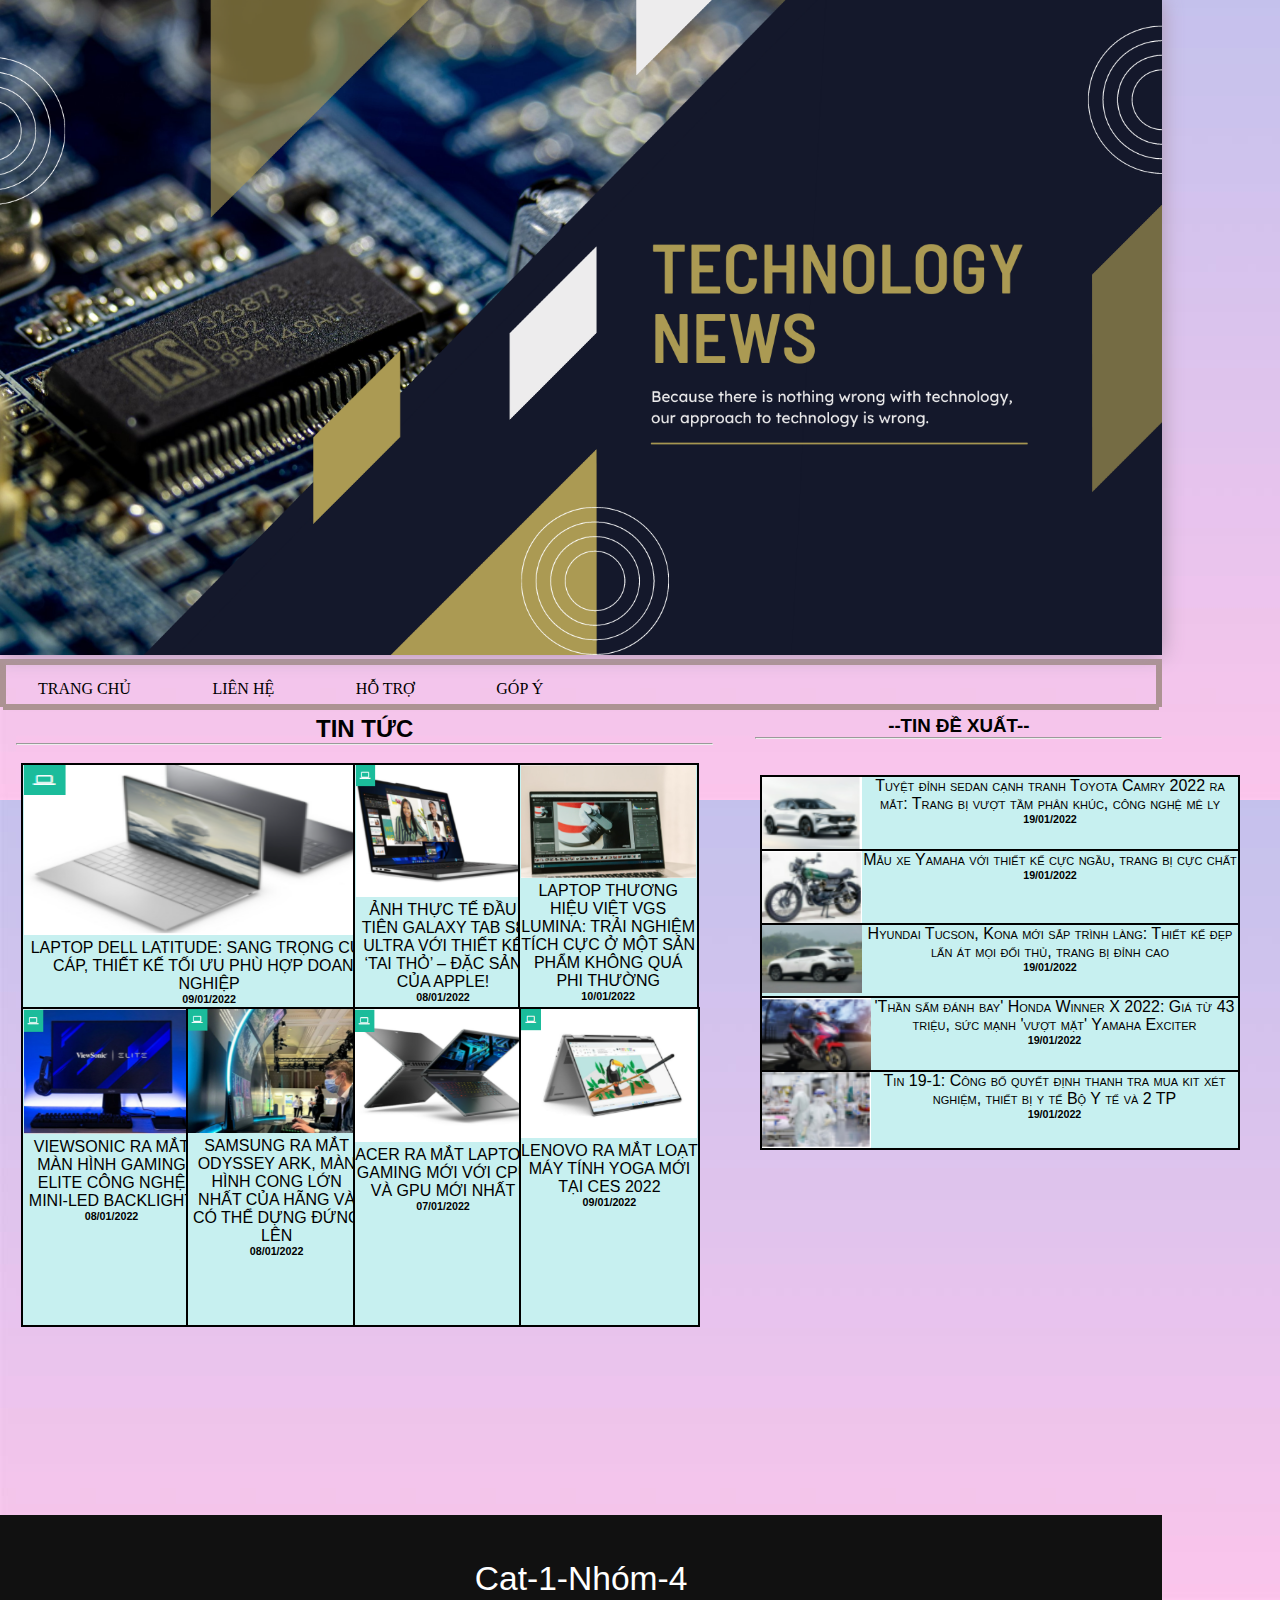
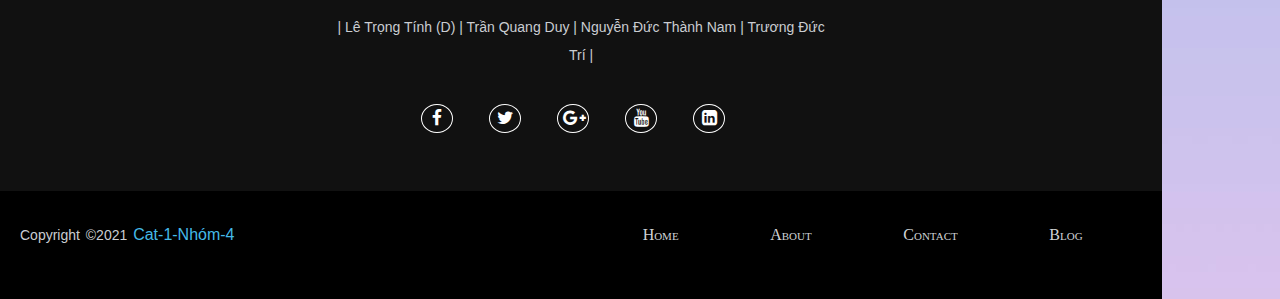
==== index.html @ 17e9d736 "upload" ====
<!DOCTYPE html>
<html lang="en">
<head>
    <meta charset="UTF-8">
    <meta http-equiv="X-UA-Compatible" content="IE=edge">
    <meta name="viewport" content="width=device-width, initial-scale=1.0">
    <title>TẠP CHÍ CÔNG NGHỆ MÁY TÍNH - CATS-1</title>
    <link rel="stylesheet" href="/CSS/trangchu.css">
    <link rel = "preconnect" href = "https://fonts.googleapis.com">
    <link rel = "preconnect" href = "https://fonts.gstatic.com" crossorigin>
    <link rel="preconnect" href="https://fonts.gstatic.com">
    <link href="https://fonts.googleapis.com/css2?family=Roboto:wght@400;500&display=swap" rel="stylesheet">
    <link rel="stylesheet" href="https://stackpath.bootstrapcdn.com/font-awesome/4.7.0/css/font-awesome.min.css">
    <link href = "https: //fonts.googleapis.com/css2? family = Roboto + Condensed &family = Rubik + Beastly & display = swap "rel =" stylesheet ">
</head>
<body>
    <div class="boxcenter">
        <header align="center">
            <img src="/img/Technology news.png" alt="">
    </header>
        <div class="box1">
        <nav>
            <nav>
                <ul>
                    <li><a href="/assignment.html"> TRANG CHỦ </a></li>
                    <li><a href="#"> LIÊN HỆ </a> </li>
                    <li><a href="#"> HỖ TRỢ </a> </li>
                    <li><a href="#"> GÓP Ý </a> </li>
              </ul>
            </nav>
        </nav>
            <div class="noidung">
                <div class="boxtrai">
                    <h2>TIN TỨC </h2>
                    <hr/>
                    <div class = "box4">
                        <img src="/img/may tinh dell.png" alt="" width="370" height="170">
                        <a href="/trangCon/index.html">LAPTOP DELL LATITUDE: SANG TRỌNG CỨNG CÁP, THIẾT KẾ TỐI ƯU PHÙ HỢP DOANH NGHIỆP</a>
                        <h6>09/01/2022</h6>
                    </div>
                    <div class = "box6">
                        <img src="/img/maytinh1.png" alt="" width="175">
                        <a href="/trangCon/index2.html">ẢNH THỰC TẾ ĐẦU TIÊN GALAXY TAB S8 ULTRA VỚI THIẾT KẾ ‘TAI THỎ’ – ĐẶC SẢN CỦA APPLE!</a>
                        <h6>08/01/2022</h6>
                        
                    </div>
                    <div class = "box10">
                        <img src="/img/maytinh4.png" alt="" width="175">
                        <a href="/trangCon/index3.html">LAPTOP THƯƠNG HIỆU VIỆT VGS LUMINA: TRẢI NGHIỆM TÍCH CỰC Ở MỘT SẢN PHẨM KHÔNG QUÁ PHI THƯỜNG </a>
                        <h6>10/01/2022</h6>
                    </div>
                    <div class= "box7">
                        <img src="/img/maytinh2.png" alt="" width="176" h>
                        <a href="/trangCon/index4.html">VIEWSONIC RA MẮT MÀN HÌNH GAMING ELITE CÔNG NGHỆ MINI-LED BACKLIGHT</a>
                        <h6>08/01/2022</h6>
                        
                    </div>
                    <div class= "box8">
                        <img src="/img/maytinh3.png" alt="" width="177">
                        <a href="#">SAMSUNG RA MẮT ODYSSEY ARK, MÀN HÌNH CONG LỚN NHẤT CỦA HÃNG VÀ CÓ THỂ DỰNG ĐỨNG LÊN</a>
                        <h6>08/01/2022</h6>
                    </div>
                    <div class = "box9">
                         <img src="/img/maytinh5.png" alt="" width="176">
                         <a href="#" >ACER RA MẮT LAPTOP GAMING MỚI VỚI CPU VÀ GPU MỚI NHẤT</a>
                         <h6>07/01/2022</h6>
                    </div>
                    <div class= "box11">
                        <img src="/img/maytinh6.png" alt="" width="176">
                        <a href="#">LENOVO RA MẮT LOẠT MÁY TÍNH YOGA MỚI TẠI CES 2022</a>
                        <h6>09/01/2022</h6>
                    </div>
                </div>
                
                <div class = "boxphai" >
                <h3> --TIN ĐỀ XUẤT--</h3>
                <hr/>
                <br>
                    <div>
                        <div class="box13">
                            <img src="/img/boxphai1.png" alt="" width="100" align="left">
                            <a href="#">Tuyệt đỉnh sedan cạnh tranh Toyota Camry 2022 ra mắt: Trang bị vượt tầm phân khúc, công nghệ mê ly</a>
                            <h6>19/01/2022</h6>
                        </div>
                        <div class="box14">
                            <img src="/img/boxphai2.png" alt="" width="100" align="left">
                            <a href="#">Mẫu xe Yamaha với thiết kế cực ngầu, trang bị cực chất</a>
                            <h6>19/01/2022</h6>
                        </div>
                        <div class="box15">
                            <img src="/img/boxphai3.png" alt="" width="100" align="left">
                            <a href="#">Hyundai Tucson, Kona mới sắp trình làng: Thiết kế đẹp lấn át mọi đối thủ, trang bị đỉnh cao</a>
                            <h6>19/01/2022</h6>
                        </div>
                        <div class="box16">
                            <img src="/img/boxphai4.png" alt="" width="109" align="left">
                            <a href="#">'Thần sấm đánh bay' Honda Winner X 2022: Giá từ 43 triệu, sức mạnh 'vượt mặt' Yamaha Exciter</a>
                            <h6>19/01/2022</h6>
                        </div>
                        <div class="box17">
                            <img src="/img/boxphai5.png" alt="" width="109" align="left">
                            <a href="#">Tin 19-1: Công bố quyết định thanh tra mua kit xét nghiệm, thiết bị y tế Bộ Y tế và 2 TP</a>
                            <h6>19/01/2022</h6>
                        </div>
                    </div>
                </div>
            </div>
        </div>
        <footer class="footer">
            <div class="footer-content">
                <h3> Cat-1-Nhóm-4</h3>
                <p>| Lê Trọng Tính (D) | Trần Quang Duy | Nguyễn Đức Thành Nam | Trương Đức Trí |</p>
                <ul class="socials">
                    <li><a href="#"><i class="fa fa-facebook"></i></a></li>
                    <li><a href="#"><i class="fa fa-twitter"></i></a></li>
                    <li><a href="#"><i class="fa fa-google-plus"></i></a></li>
                    <li><a href="#"><i class="fa fa-youtube"></i></a></li>
                    <li><a href="#"><i class="fa fa-linkedin-square"></i></a></li>
                 </ul>
                 <div class="footer-bottom">
                    <p>copyright &copy;2021 <a href="#">Cat-1-Nhóm-4</a>  </p>
                    <div class="footer-menu">
                        <ul class="f-menu">
                           <li><a href="">Home</a></li>
                           <li><a href="">About</a></li>
                           <li><a href="">Contact</a></li>
                           <li><a href="">Blog</a></li>
                        </ul>
                    </div>
                 </div> 
            </div>
        </footer>
    </div>
    
</body>
</html>
---- CSS/trangchu.css ----
*{
    margin: 0;
    padding: 0;
    box-sizing: border-box;/* box-sizing hổ trợ cho border-box(width và heigh sẽ bao gồm cho cả phần nội dung, padding và border nhưng không bao gồm margin) */
}

.box1{
    width: 149%;
    margin: auto;
}
.boxcenter{
    text-align: center;
}
header img {
    width: 149%;
}
.noidung{
    width: 100%;
}
.boxtrai{
    width: calc(65% - 5%);
    float: left;
    height: 50em;
    margin-left: 1em;
}

.boxphai{
    float: right;
    width: 35%;
    min-height: 550px;
    height: 50em;
    
}
.boxphai img{
    width: 100;
}

.box4{
    width: 23.5em;
    height: 17em;
    position: absolute;
    margin-left: 0.4%;
    margin-top: 1.4%;
    border: 0.15em solid rgb(0, 0, 0);
    font-variant:small-caps;
    background-color: rgb(199, 240, 240);
    font-family: 'Roboto Condensed', sans-serif;

}

.box6{
    float: left;
    width: 11.3em;
    height: 17em;
    position: absolute;
    margin-left: 26.3%;
    margin-top: 1.4%;
    border: 0.15em solid rgb(0, 0, 0);
    font-variant: small-caps;
    background-color: rgb(199, 240, 240);
    font-family: 'Roboto Condensed', sans-serif;
    letter-spacing: 5%;
}

.box10{
    float: left;
    width: 11.3em;
    height: 17em;
    position: absolute;
    margin-left: 39.2%;
    margin-top: 1.4%;
    border: 0.15em solid rgb(0, 0, 0);
    font-variant: small-caps;
    background-color: rgb(199, 240, 240);
    font-family: 'Roboto Condensed', sans-serif;

}

.box7{
    float: left;
    width: 11.3em;
    height: 20em;
    position: absolute; /* Định vị khung */
    margin-left: 0.4%;
    margin-top: 20.5%;
    border: 0.15em solid rgb(0, 0, 0);
    font-variant: small-caps; /* cỡ chữ */
    background-color: rgb(199, 240, 240);
    font-family: 'Roboto Condensed', sans-serif; /* font chữ */

}

.box8{
    float: left;
    width: 11.3em;
    height: 20em;
    position: absolute;
    margin-left:13.3%;
    margin-top: 20.5%;
    border: 0.15em solid rgb(0, 0, 0);
    font-variant: small-caps;
    background-color: rgb(199, 240, 240);
    font-family: 'Roboto Condensed', sans-serif;

}

.box9{
    float: left;
    width: 11.3em;
    height: 20em;
    position: absolute;
    margin-left: 26.3%;
    margin-top: 20.5%;
    border: 0.15em solid rgb(0, 0, 0);
    font-variant: small-caps;
    background-color: rgb(199, 240, 240);
    font-family: 'Roboto Condensed', sans-serif;

}

.box11{
    float: left;
    width: 11.3em;
    height: 20em;
    position: absolute;
    margin-left: 39.3%;
    margin-top: 20.5%;
    border: 0.15em solid rgb(0, 0, 0);
    font-variant: small-caps;
    background-color: rgb(199, 240, 240);
    font-family: 'Roboto Condensed', sans-serif;

}
.box12{
    float: right;
    width: 10em;
    height: 12em;
    position: absolute;
    margin-left: 1%;
    margin-top: 20.5%;
    border: 0.15em solid rgb(0, 0, 0);
    font-family: 'Roboto Condensed', sans-serif;

}

nav{
    width: 100%;
    height: 3em;
    margin: 0;
    border: 0.2em solid rgb(172, 147, 147);
    margin-bottom: 0.5em;
}

li{
    list-style: none;
    font-variant: small-caps;
    font-family: 'Roboto Condensed', sans-serif;
    font-family: 'Rubik Beastly';
    margin-right: 0.1em;
}

li>a{
    Color: black;
    Text-decoration:none;
    margin-right: 1em;
    line-height: 3em;
}

li>a:hover{
    color: red;
    Text-decoration:none;
}

ul li{
    float: left;
}

ul li a{
    padding: 2em;
}

ul li ul{
    padding: 0%;
    display: none;
    position: absolute;
    background-color: rgb(207, 177, 140);
    border: 0.2em solid black;
}

div>a:hover{
    color: red;
    Text-decoration:underline;
}
div>a{
    Color: black;
    Text-decoration:none;
}

div img:hover{
    box-shadow: 0 0 20px rgb(173, 150, 173);
    background-color: aqua;
}
.box13{
    float: left;
    width: 30em;
    height: 5em;
    position: absolute;
    margin-left: 3%;
    margin-top: 1.4%;
    margin-right: 10px;
    border: 0.15em solid rgb(0, 0, 0);
    font-variant: small-caps;
    background-color: rgb(199, 240, 240);
    font-family: 'Roboto Condensed', sans-serif;
    letter-spacing: 5%;
    right: 30px;
}
.box14{
    float: left;
    width: 30em;
    height: 5em;
    position: absolute;
    margin-left: 3%;
    margin-top: 7.2%;
    margin-right: 10px;
    border: 0.15em solid rgb(0, 0, 0);
    font-variant: small-caps;
    background-color: rgb(199, 240, 240);
    font-family: 'Roboto Condensed', sans-serif;
    letter-spacing: 5%;
    right: 30px;
    
}
.box15{
    float: left;
    width: 30em;
    height: 5em;
    position: absolute;
    margin-left: 3%;
    margin-top: 13%;
    margin-right: 10px;
    border: 0.15em solid rgb(0, 0, 0);
    font-variant: small-caps;
    background-color: rgb(199, 240, 240);
    font-family: 'Roboto Condensed', sans-serif;
    letter-spacing: 5%;
    right: 30px;
}
.box16{
    float: left;
    width: 30em;
    height: 5em;
    position: absolute;
    margin-left: 3%;
    margin-top: 18.7%;
    margin-right: 10px;
    border: 0.15em solid rgb(0, 0, 0);
    font-variant: small-caps;
    background-color: rgb(199, 240, 240);
    font-family: 'Roboto Condensed', sans-serif;
    letter-spacing: 5%;
    right: 30px;
}
.box17{
    float: left;
    width: 30em;
    height: 5em;
    position: absolute;
    margin-left: 3%;
    margin-top: 24.5%;
    margin-right: 10px;
    border: 0.15em solid rgb(0, 0, 0);
    font-variant: small-caps;
    background-color: rgb(199, 240, 240);
    font-family: 'Roboto Condensed', sans-serif;
    letter-spacing: 5%;
    right: 30px;
}
body{
    background: url(../img/bg.jdg.jpg);
    font-family: sans-serif;
    text-align: center;
    margin-right: 500px;
}
.footer{
    bottom: 0;
    left: 50px;
    right: 0;
    line-height: 0;
    background: #111;
    width: 149%;
    padding-top: 40px;
    color: #fff;
    clear: both;
}
.footer-content{
    display: flex;
    align-items: center;
    justify-content: center;
    flex-direction: column;
    text-align: center;
}
.footer-content h3{
    font-size: 2.1rem;
    font-weight: 500;
    text-transform: capitalize;
    line-height: 3rem;
}
.footer-content p{
    max-width: 500px;
    margin: 10px auto;
    line-height: 28px;
    font-size: 14px;
    color: #cacdd2;
}
/* gắn icon */
.socials{
    list-style: none;
    display: flex;
    align-items: center;
    justify-content: center;
    margin: 1rem 0 3rem 0;
}

.socials li{
    margin: 0 10px;
}

.socials a{
    text-decoration: none;
    color: #fff;
    border: 1.1px solid white;
    padding: 5px;
    border-radius: 50%;
}

.socials a i{
    font-size: 1.1rem;
    width: 20px;
    transition: color .4s ease;
}

.socials a:hover i{
    color: aqua;
}
/* tạo khung chứa menu footer */
.footer-bottom{
    background: #000;
    width: 100%;
    padding: 20px;
    padding-bottom: 40px;
    text-align: center;
}
.footer-bottom p{
    float: left;
    font-size: 14px;
    word-spacing: 2px;
    text-transform: capitalize;
 }
.footer-bottom p a{
   color:#44bae8;
   font-size: 16px;
   text-decoration: none;
 }
.footer-bottom span{
     text-transform: uppercase;
     opacity: .4;
     font-weight: 200;
 }
/* tạo menu trong footer */
.footer-menu{
    float: right;
  }
  
.footer-menu ul{
    display: flex;
  }
  
.footer-menu ul li{
  padding-right: 10px;
  display: block;
  }
  
.footer-menu ul li a{
    color: #cfd2d6;
    text-decoration: none;
  }
  
.footer-menu ul li a:hover{
    color: #27bcda;
  }
@media (max-width:500px) {
    .footer-menu ul{
      display: flex;
      margin-top: 10px;
      margin-bottom: 20px;
    }
}
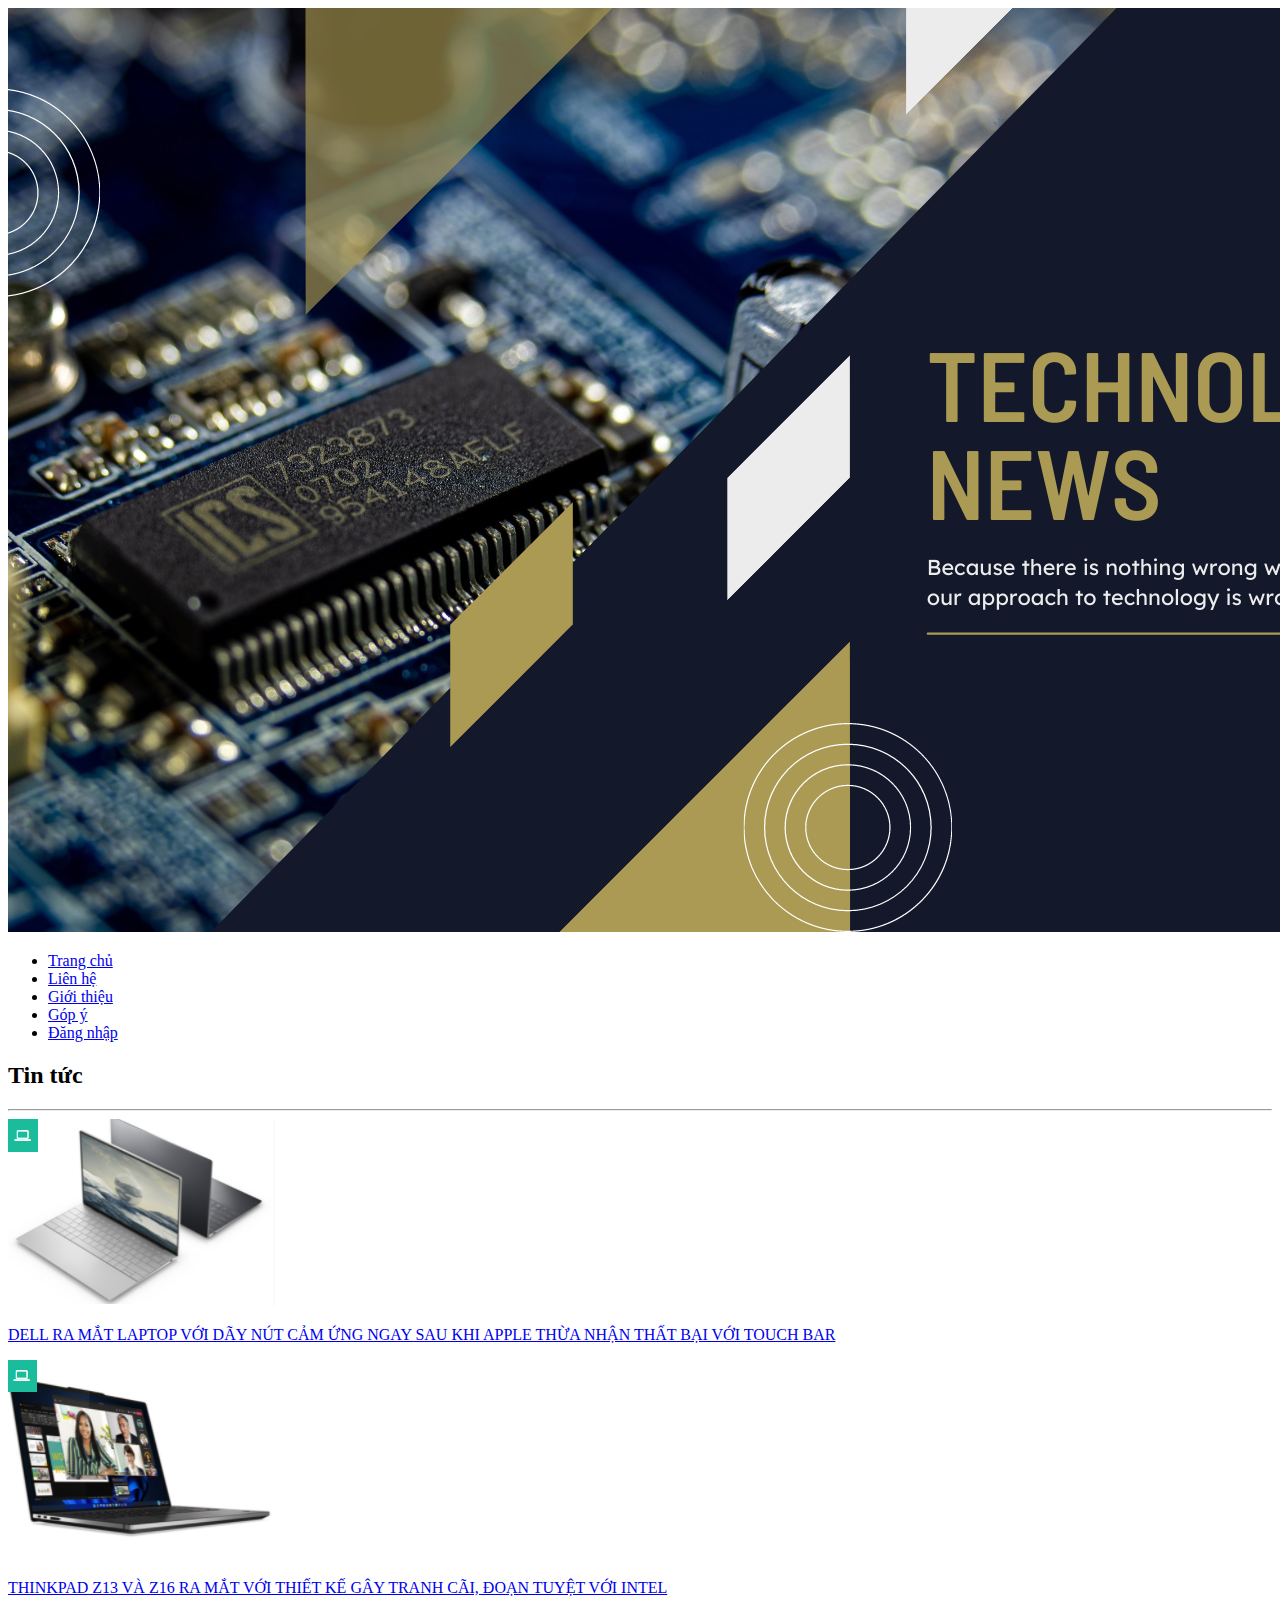
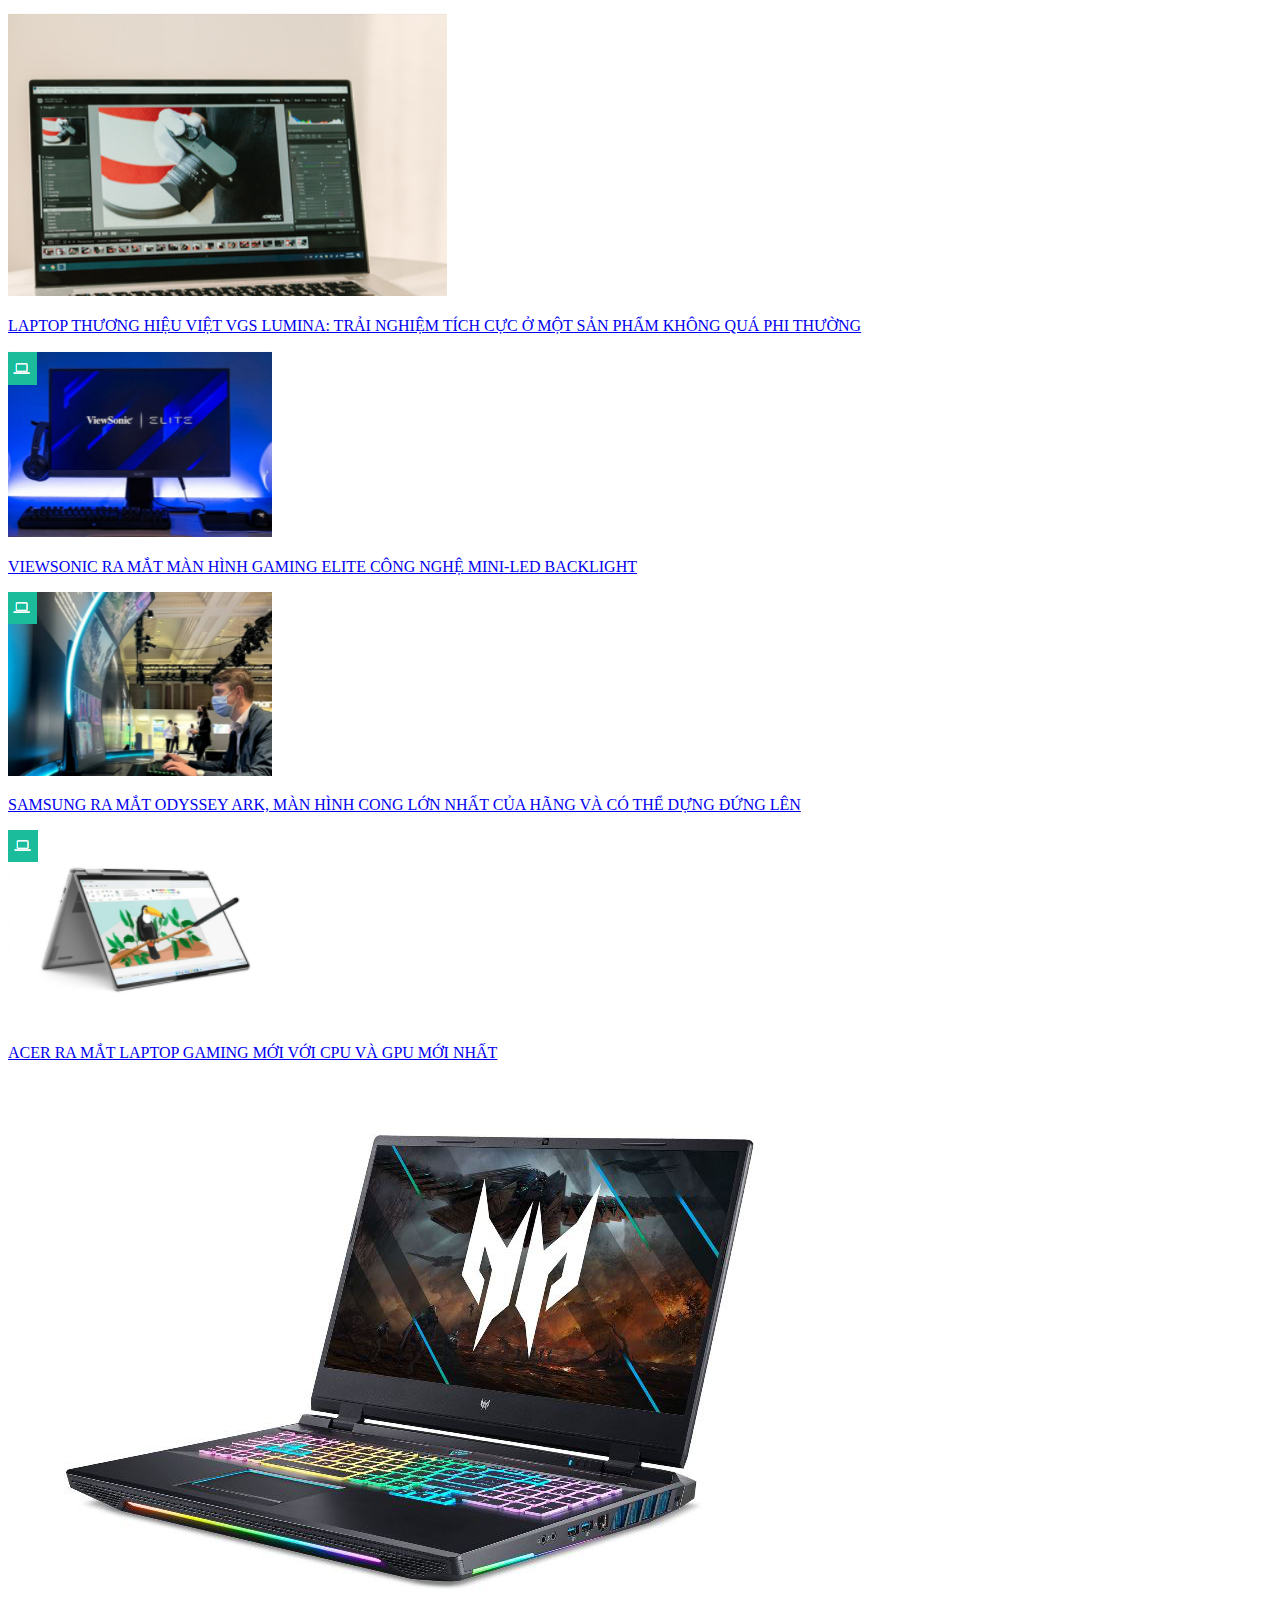
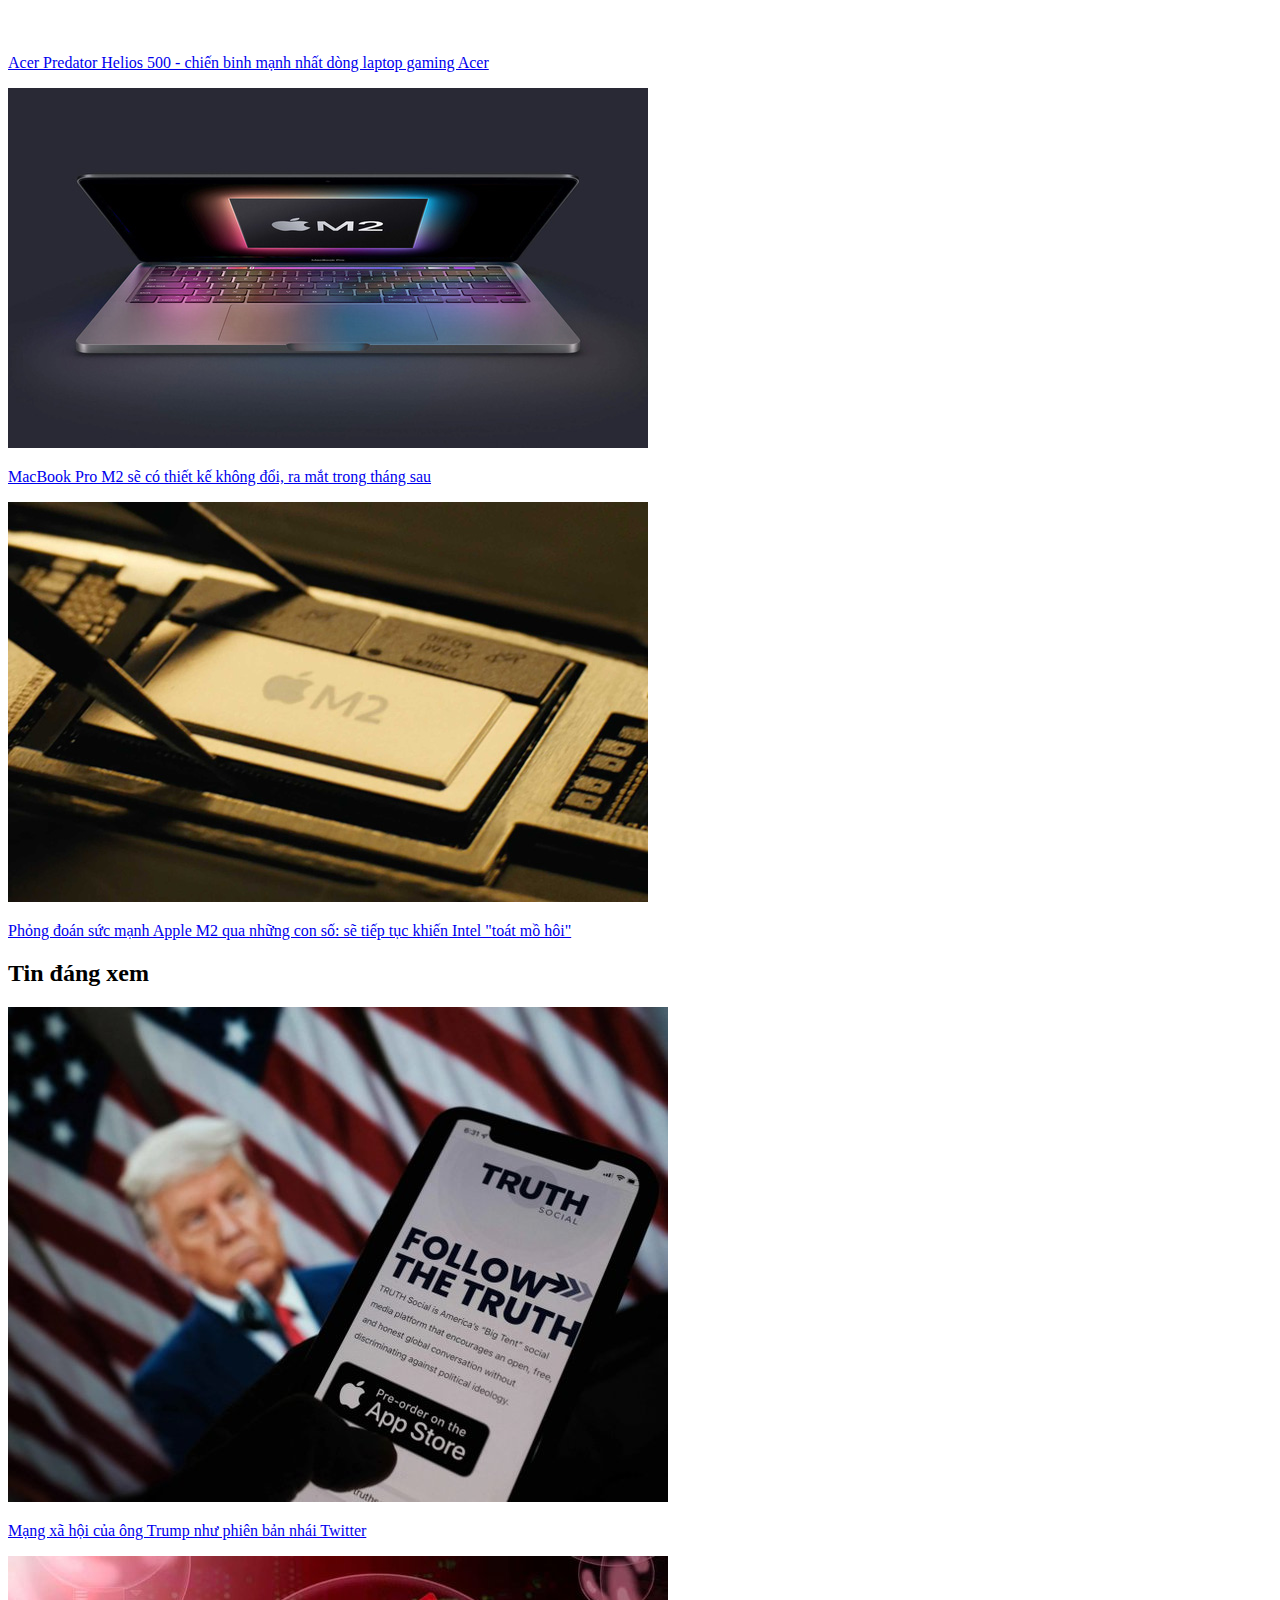
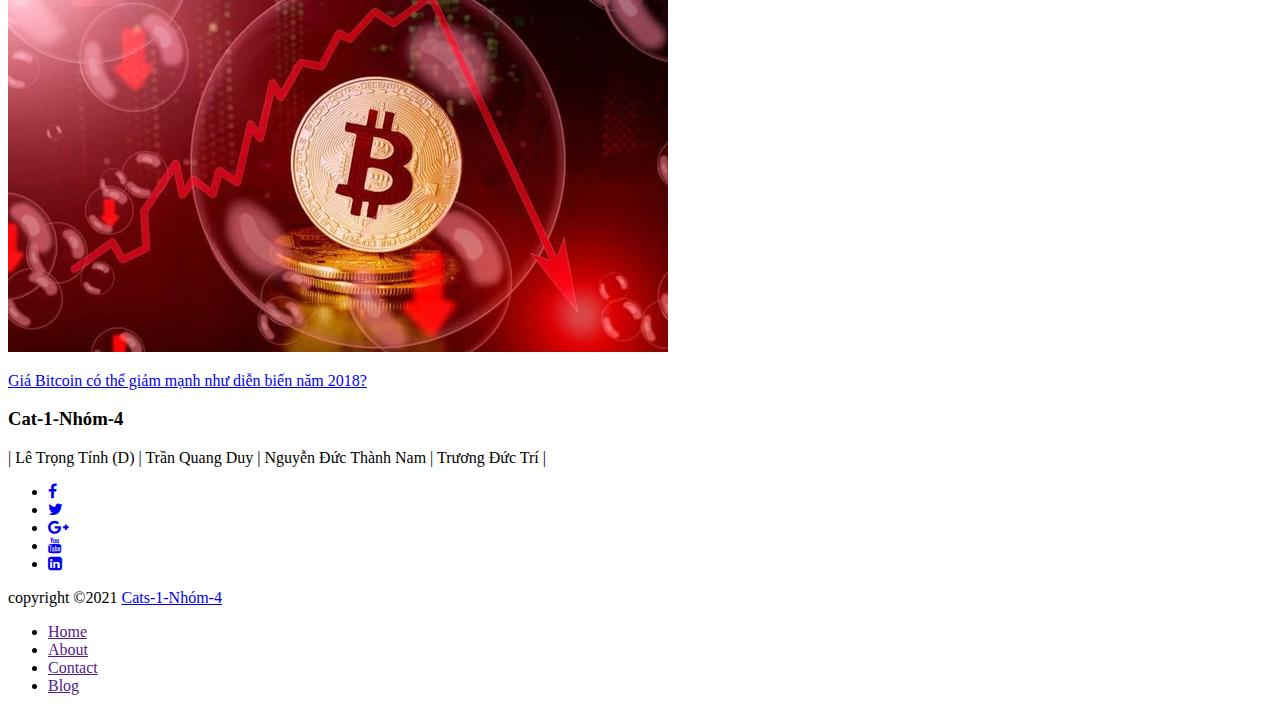
==== commit 714e4049: "upload" ====
--- a/index.html
+++ b/index.html
@@ -1,136 +1,140 @@
 <!DOCTYPE html>
 <html lang="en">
+
 <head>
-    <meta charset="UTF-8">
-    <meta http-equiv="X-UA-Compatible" content="IE=edge">
-    <meta name="viewport" content="width=device-width, initial-scale=1.0">
-    <title>TẠP CHÍ CÔNG NGHỆ MÁY TÍNH - CATS-1</title>
-    <link rel="stylesheet" href="/CSS/trangchu.css">
-    <link rel = "preconnect" href = "https://fonts.googleapis.com">
+  <meta charset="UTF-8">
+  <meta http-equiv="X-UA-Compatible" content="IE=edge">
+  <meta name="viewport" content="width=device-width, initial-scale=1.0">
+  <title>ASM</title>
+  <link rel="stylesheet" href="Css/test.css">
+  <link rel = "preconnect" href = "https://fonts.googleapis.com">
     <link rel = "preconnect" href = "https://fonts.gstatic.com" crossorigin>
     <link rel="preconnect" href="https://fonts.gstatic.com">
     <link href="https://fonts.googleapis.com/css2?family=Roboto:wght@400;500&display=swap" rel="stylesheet">
     <link rel="stylesheet" href="https://stackpath.bootstrapcdn.com/font-awesome/4.7.0/css/font-awesome.min.css">
     <link href = "https: //fonts.googleapis.com/css2? family = Roboto + Condensed &family = Rubik + Beastly & display = swap "rel =" stylesheet ">
 </head>
+
 <body>
-    <div class="boxcenter">
-        <header align="center">
-            <img src="/img/Technology news.png" alt="">
+  <div class="boxcenter">
+    <header>
+      <img src="img/Technology news.png" alt="">
     </header>
-        <div class="box1">
-        <nav>
-            <nav>
-                <ul>
-                    <li><a href="/assignment.html"> TRANG CHỦ </a></li>
-                    <li><a href="#"> LIÊN HỆ </a> </li>
-                    <li><a href="#"> HỖ TRỢ </a> </li>
-                    <li><a href="#"> GÓP Ý </a> </li>
-              </ul>
-            </nav>
-        </nav>
-            <div class="noidung">
-                <div class="boxtrai">
-                    <h2>TIN TỨC </h2>
-                    <hr/>
-                    <div class = "box4">
-                        <img src="/img/may tinh dell.png" alt="" width="370" height="170">
-                        <a href="/trangCon/index.html">LAPTOP DELL LATITUDE: SANG TRỌNG CỨNG CÁP, THIẾT KẾ TỐI ƯU PHÙ HỢP DOANH NGHIỆP</a>
-                        <h6>09/01/2022</h6>
-                    </div>
-                    <div class = "box6">
-                        <img src="/img/maytinh1.png" alt="" width="175">
-                        <a href="/trangCon/index2.html">ẢNH THỰC TẾ ĐẦU TIÊN GALAXY TAB S8 ULTRA VỚI THIẾT KẾ ‘TAI THỎ’ – ĐẶC SẢN CỦA APPLE!</a>
-                        <h6>08/01/2022</h6>
-                        
-                    </div>
-                    <div class = "box10">
-                        <img src="/img/maytinh4.png" alt="" width="175">
-                        <a href="/trangCon/index3.html">LAPTOP THƯƠNG HIỆU VIỆT VGS LUMINA: TRẢI NGHIỆM TÍCH CỰC Ở MỘT SẢN PHẨM KHÔNG QUÁ PHI THƯỜNG </a>
-                        <h6>10/01/2022</h6>
-                    </div>
-                    <div class= "box7">
-                        <img src="/img/maytinh2.png" alt="" width="176" h>
-                        <a href="/trangCon/index4.html">VIEWSONIC RA MẮT MÀN HÌNH GAMING ELITE CÔNG NGHỆ MINI-LED BACKLIGHT</a>
-                        <h6>08/01/2022</h6>
-                        
-                    </div>
-                    <div class= "box8">
-                        <img src="/img/maytinh3.png" alt="" width="177">
-                        <a href="#">SAMSUNG RA MẮT ODYSSEY ARK, MÀN HÌNH CONG LỚN NHẤT CỦA HÃNG VÀ CÓ THỂ DỰNG ĐỨNG LÊN</a>
-                        <h6>08/01/2022</h6>
-                    </div>
-                    <div class = "box9">
-                         <img src="/img/maytinh5.png" alt="" width="176">
-                         <a href="#" >ACER RA MẮT LAPTOP GAMING MỚI VỚI CPU VÀ GPU MỚI NHẤT</a>
-                         <h6>07/01/2022</h6>
-                    </div>
-                    <div class= "box11">
-                        <img src="/img/maytinh6.png" alt="" width="176">
-                        <a href="#">LENOVO RA MẮT LOẠT MÁY TÍNH YOGA MỚI TẠI CES 2022</a>
-                        <h6>09/01/2022</h6>
-                    </div>
-                </div>
-                
-                <div class = "boxphai" >
-                <h3> --TIN ĐỀ XUẤT--</h3>
-                <hr/>
-                <br>
-                    <div>
-                        <div class="box13">
-                            <img src="/img/boxphai1.png" alt="" width="100" align="left">
-                            <a href="#">Tuyệt đỉnh sedan cạnh tranh Toyota Camry 2022 ra mắt: Trang bị vượt tầm phân khúc, công nghệ mê ly</a>
-                            <h6>19/01/2022</h6>
-                        </div>
-                        <div class="box14">
-                            <img src="/img/boxphai2.png" alt="" width="100" align="left">
-                            <a href="#">Mẫu xe Yamaha với thiết kế cực ngầu, trang bị cực chất</a>
-                            <h6>19/01/2022</h6>
-                        </div>
-                        <div class="box15">
-                            <img src="/img/boxphai3.png" alt="" width="100" align="left">
-                            <a href="#">Hyundai Tucson, Kona mới sắp trình làng: Thiết kế đẹp lấn át mọi đối thủ, trang bị đỉnh cao</a>
-                            <h6>19/01/2022</h6>
-                        </div>
-                        <div class="box16">
-                            <img src="/img/boxphai4.png" alt="" width="109" align="left">
-                            <a href="#">'Thần sấm đánh bay' Honda Winner X 2022: Giá từ 43 triệu, sức mạnh 'vượt mặt' Yamaha Exciter</a>
-                            <h6>19/01/2022</h6>
-                        </div>
-                        <div class="box17">
-                            <img src="/img/boxphai5.png" alt="" width="109" align="left">
-                            <a href="#">Tin 19-1: Công bố quyết định thanh tra mua kit xét nghiệm, thiết bị y tế Bộ Y tế và 2 TP</a>
-                            <h6>19/01/2022</h6>
-                        </div>
-                    </div>
-                </div>
-            </div>
+
+    <nav>
+      <ul>
+        <li><a href="#">Trang chủ</a></li>
+        <li><a href="#">Liên hệ</a></li>
+        <li><a href="#">Giới thiệu</a></li>
+        <li><a href="#">Góp ý</a></li>
+        <li class="login"><a href="/pages/login.html">Đăng nhập</a></li>
+      </ul>
+    </nav>
+
+    <article>
+      <h2>Tin tức</h2>
+      <hr>
+      <div class="box1">
+        <a href="/pages/index.html"><img src="img/may tinh dell.png" alt=""></a>
+        <p>
+          <a href="/pages/index.html">DELL RA MẮT LAPTOP VỚI DÃY NÚT CẢM ỨNG NGAY SAU KHI APPLE THỪA NHẬN THẤT BẠI VỚI
+            TOUCH BAR</a>
+        </p>
+      </div>
+      <div class="box2">
+        <a href="/pages/index4.html"><img src="img/maytinh1.png" alt=""></a>
+        <p>
+          <a href="/pages/index4.html"> THINKPAD Z13 VÀ Z16 RA MẮT VỚI THIẾT KẾ GÂY TRANH CÃI, ĐOẠN TUYỆT VỚI INTEL</a>
+        </p>
+      </div>
+      <div class="box3">
+        <a href="/pages/index2.html"><img src="img/maytinh4.png" alt=""></a>
+        <p>
+          <a href="/pages/index2.html">LAPTOP THƯƠNG HIỆU VIỆT VGS LUMINA: TRẢI NGHIỆM TÍCH CỰC Ở MỘT SẢN PHẨM KHÔNG QUÁ
+            PHI THƯỜNG</a>
+        </p>
+      </div>
+      <div class="box4">
+        <a href="/pages/index3.html"> <img src="img/maytinh2.png" alt=""></a>
+        <p>
+          <a href="/pages/index3.html">VIEWSONIC RA MẮT MÀN HÌNH GAMING ELITE CÔNG NGHỆ MINI-LED BACKLIGHT</a>
+        </p>
+      </div>
+      <div class="box5">
+        <a href="/pages/index5.html"><img src="img/maytinh3.png" alt=""></a>
+        <p>
+          <a href="/pages/index5.html">SAMSUNG RA MẮT ODYSSEY ARK, MÀN HÌNH CONG LỚN NHẤT CỦA HÃNG VÀ CÓ THỂ DỰNG ĐỨNG
+            LÊN</a>
+        </p>
+      </div>
+      <div class="box6">
+        <a href="/pages/index 6.html"><img src="img/maytinh6.png" alt=""></a>
+        <p>
+          <a href="#">ACER RA MẮT LAPTOP GAMING MỚI VỚI CPU VÀ GPU MỚI NHẤT</a>
+        </p>
+      </div>
+      <div class="box7">
+        <a href="#"><img src="img/7_1.jpg" alt=""></a>
+        <p>
+          <a href="#">Acer Predator Helios 500 - chiến binh mạnh nhất dòng laptop gaming Acer</a>
+        </p>
+      </div>
+
+      <div class="box8">
+        <a href="#"><img src="img/mac.jpg" alt=""></a>
+        <p>
+          <a href="#">MacBook Pro M2 sẽ có thiết kế không đổi, ra mắt trong tháng sau</a>
+        </p>
+      </div>
+
+      <div class="box9">
+        <a href="#"><img src="img/chip.jpg" alt=""></a>
+        <p>
+          <a href="#">Phỏng đoán sức mạnh Apple M2 qua những con số: sẽ tiếp tục khiến Intel "toát mồ hôi"</a>
+        </p>
+      </div>
+
+    </article>
+    <aside>
+      <h2>Tin đáng xem</h2>
+      <div class="box10">
+        <a href="pages/as2.html"><img src="img/as_01.jpeg" alt=""></a>
+        <p>
+          <a href="pages/as2.html">Mạng xã hội của ông Trump như phiên bản nhái Twitter</a>
+        </p>
+      </div>
+      <div class="box11">
+      <a href="pages/as1.html"><img src="img/as_02.jpeg" alt=""></a>
+      <p>
+        <a href="pages/as1.html">Giá Bitcoin có thể giảm mạnh như diễn biến năm 2018?</a>
+      </p>
+    </div>
+    </aside>
+    <footer class="footer">
+      <div class="footer-content">
+        <h3> Cat-1-Nhóm-4</h3>
+        <p>| Lê Trọng Tính (D) | Trần Quang Duy | Nguyễn Đức Thành Nam | Trương Đức Trí |</p>
+        <ul class="socials">
+          <li><a href="#"><i class="fa fa-facebook"></i></a></li>
+          <li><a href="#"><i class="fa fa-twitter"></i></a></li>
+          <li><a href="#"><i class="fa fa-google-plus"></i></a></li>
+          <li><a href="#"><i class="fa fa-youtube"></i></a></li>
+          <li><a href="#"><i class="fa fa-linkedin-square"></i></a></li>
+        </ul>
+        <div class="footer-bottom">
+          <p>copyright &copy;2021 <a href="#">Cats-1-Nhóm-4</a> </p>
+          <div class="footer-menu">
+            <ul class="f-menu">
+              <li><a href="">Home</a></li>
+              <li><a href="">About</a></li>
+              <li><a href="">Contact</a></li>
+              <li><a href="">Blog</a></li>
+            </ul>
+          </div>
         </div>
-        <footer class="footer">
-            <div class="footer-content">
-                <h3> Cat-1-Nhóm-4</h3>
-                <p>| Lê Trọng Tính (D) | Trần Quang Duy | Nguyễn Đức Thành Nam | Trương Đức Trí |</p>
-                <ul class="socials">
-                    <li><a href="#"><i class="fa fa-facebook"></i></a></li>
-                    <li><a href="#"><i class="fa fa-twitter"></i></a></li>
-                    <li><a href="#"><i class="fa fa-google-plus"></i></a></li>
-                    <li><a href="#"><i class="fa fa-youtube"></i></a></li>
-                    <li><a href="#"><i class="fa fa-linkedin-square"></i></a></li>
-                 </ul>
-                 <div class="footer-bottom">
-                    <p>copyright &copy;2021 <a href="#">Cat-1-Nhóm-4</a>  </p>
-                    <div class="footer-menu">
-                        <ul class="f-menu">
-                           <li><a href="">Home</a></li>
-                           <li><a href="">About</a></li>
-                           <li><a href="">Contact</a></li>
-                           <li><a href="">Blog</a></li>
-                        </ul>
-                    </div>
-                 </div> 
-            </div>
-        </footer>
-    </div>
-    
+      </div>
+    </footer>
+  </div>
 </body>
+
 </html>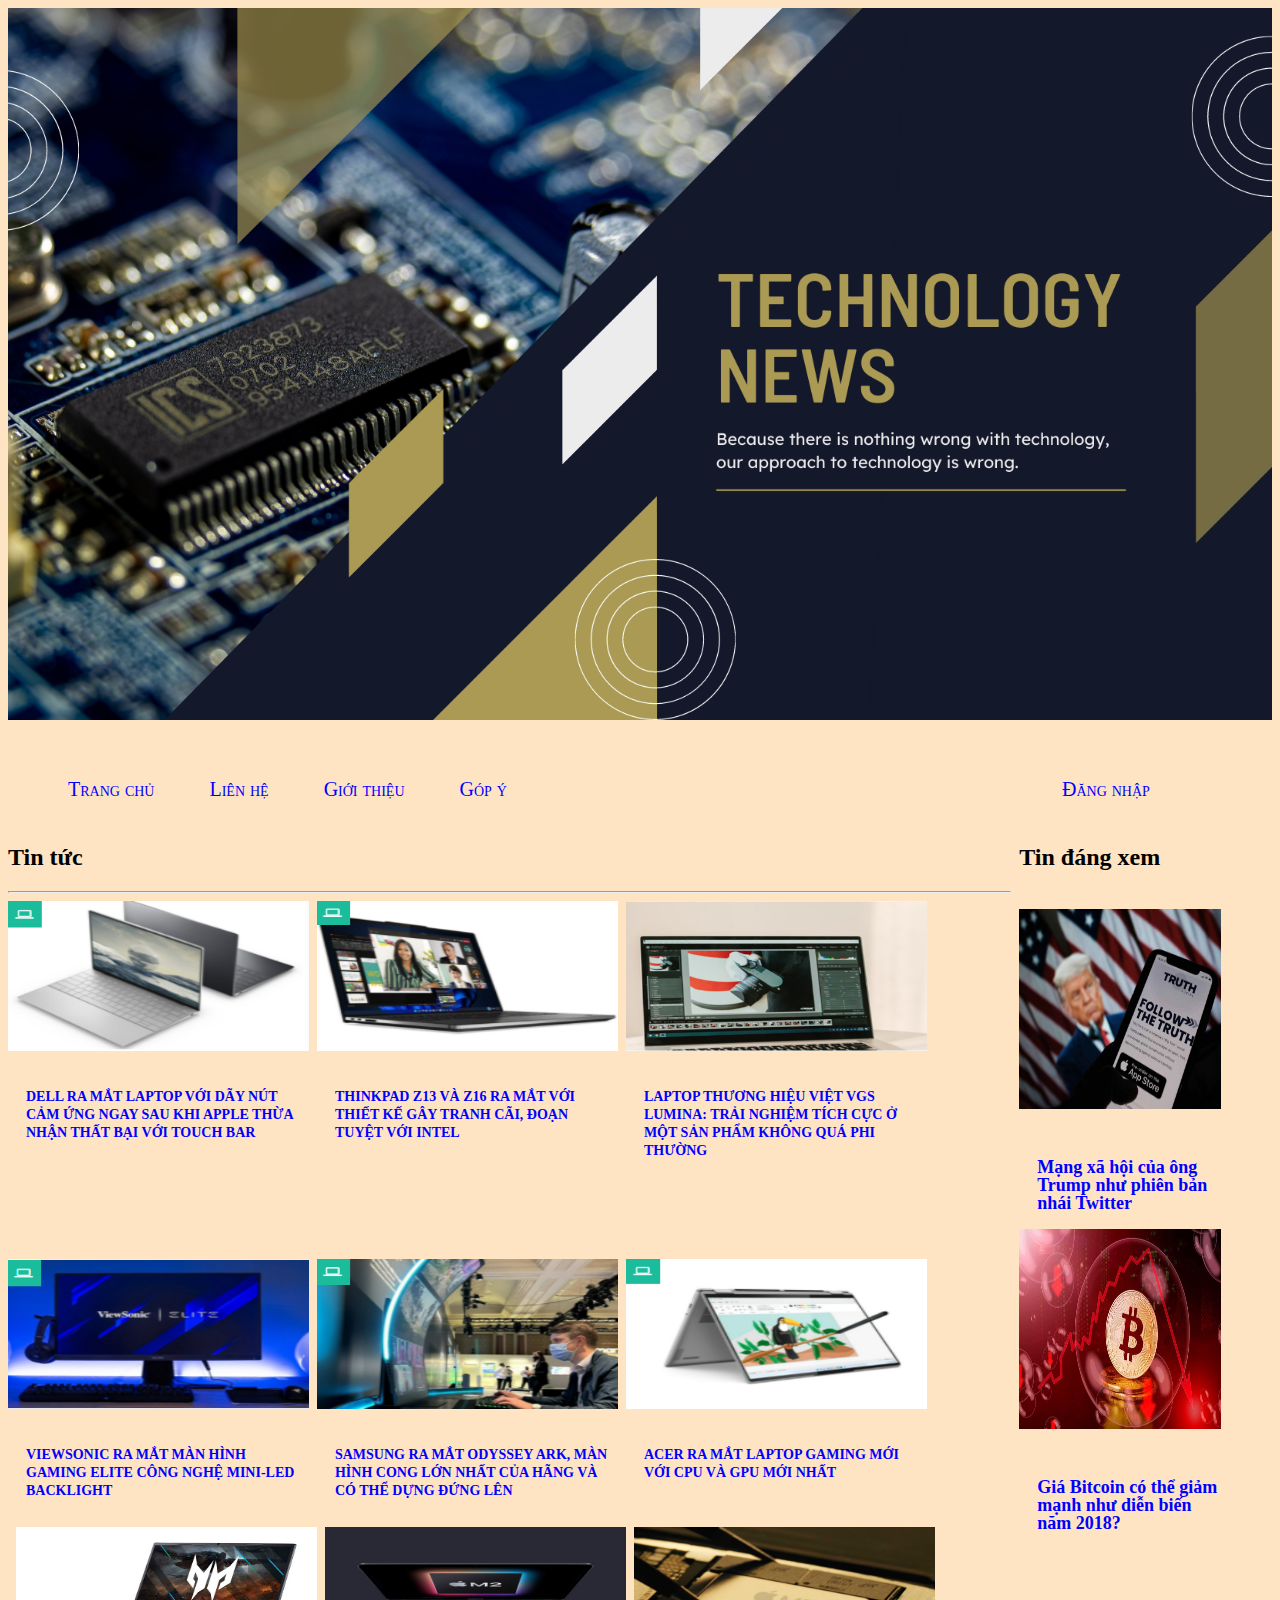
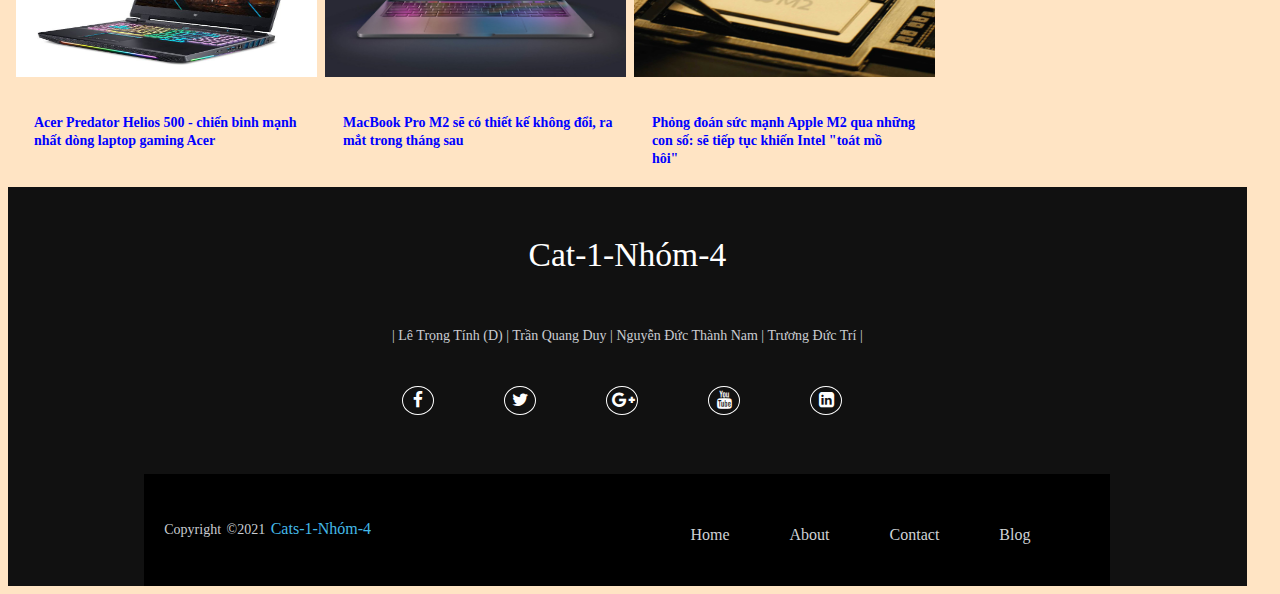
==== commit 73abb4e3: "upload" ====
--- a/index.html
+++ b/index.html
@@ -6,7 +6,7 @@
   <meta http-equiv="X-UA-Compatible" content="IE=edge">
   <meta name="viewport" content="width=device-width, initial-scale=1.0">
   <title>ASM</title>
-  <link rel="stylesheet" href="Css/test.css">
+  <link rel="stylesheet" href="test.css">
   <link rel = "preconnect" href = "https://fonts.googleapis.com">
     <link rel = "preconnect" href = "https://fonts.gstatic.com" crossorigin>
     <link rel="preconnect" href="https://fonts.gstatic.com">
@@ -23,11 +23,11 @@
 
     <nav>
       <ul>
-        <li><a href="#">Trang chủ</a></li>
+        <li><a href="index.html">Trang chủ</a></li>
         <li><a href="#">Liên hệ</a></li>
         <li><a href="#">Giới thiệu</a></li>
-        <li><a href="#">Góp ý</a></li>
-        <li class="login"><a href="/pages/login.html">Đăng nhập</a></li>
+        <li><a href="pages/text.html">Góp ý</a></li>
+        <li class="login"><a href="pages/login.html">Đăng nhập</a></li>
       </ul>
     </nav>
 
@@ -35,40 +35,40 @@
       <h2>Tin tức</h2>
       <hr>
       <div class="box1">
-        <a href="/pages/index.html"><img src="img/may tinh dell.png" alt=""></a>
+        <a href="pages/index1.html"><img src="img/may tinh dell.png" alt=""></a>
         <p>
-          <a href="/pages/index.html">DELL RA MẮT LAPTOP VỚI DÃY NÚT CẢM ỨNG NGAY SAU KHI APPLE THỪA NHẬN THẤT BẠI VỚI
+          <a href="pages/index1.html">DELL RA MẮT LAPTOP VỚI DÃY NÚT CẢM ỨNG NGAY SAU KHI APPLE THỪA NHẬN THẤT BẠI VỚI
             TOUCH BAR</a>
         </p>
       </div>
       <div class="box2">
-        <a href="/pages/index4.html"><img src="img/maytinh1.png" alt=""></a>
+        <a href="pages/index4.html"><img src="img/maytinh1.png" alt=""></a>
         <p>
-          <a href="/pages/index4.html"> THINKPAD Z13 VÀ Z16 RA MẮT VỚI THIẾT KẾ GÂY TRANH CÃI, ĐOẠN TUYỆT VỚI INTEL</a>
+          <a href="pages/index4.html"> THINKPAD Z13 VÀ Z16 RA MẮT VỚI THIẾT KẾ GÂY TRANH CÃI, ĐOẠN TUYỆT VỚI INTEL</a>
         </p>
       </div>
       <div class="box3">
-        <a href="/pages/index2.html"><img src="img/maytinh4.png" alt=""></a>
+        <a href="pages/index2.html"><img src="img/maytinh4.png" alt=""></a>
         <p>
-          <a href="/pages/index2.html">LAPTOP THƯƠNG HIỆU VIỆT VGS LUMINA: TRẢI NGHIỆM TÍCH CỰC Ở MỘT SẢN PHẨM KHÔNG QUÁ
+          <a href="pages/index2.html">LAPTOP THƯƠNG HIỆU VIỆT VGS LUMINA: TRẢI NGHIỆM TÍCH CỰC Ở MỘT SẢN PHẨM KHÔNG QUÁ
             PHI THƯỜNG</a>
         </p>
       </div>
       <div class="box4">
-        <a href="/pages/index3.html"> <img src="img/maytinh2.png" alt=""></a>
+        <a href="pages/index3.html"> <img src="img/maytinh2.png" alt=""></a>
         <p>
-          <a href="/pages/index3.html">VIEWSONIC RA MẮT MÀN HÌNH GAMING ELITE CÔNG NGHỆ MINI-LED BACKLIGHT</a>
+          <a href="pages/index3.html">VIEWSONIC RA MẮT MÀN HÌNH GAMING ELITE CÔNG NGHỆ MINI-LED BACKLIGHT</a>
         </p>
       </div>
       <div class="box5">
-        <a href="/pages/index5.html"><img src="img/maytinh3.png" alt=""></a>
+        <a href="pages/index5.html"><img src="img/maytinh3.png" alt=""></a>
         <p>
-          <a href="/pages/index5.html">SAMSUNG RA MẮT ODYSSEY ARK, MÀN HÌNH CONG LỚN NHẤT CỦA HÃNG VÀ CÓ THỂ DỰNG ĐỨNG
+          <a href="pages/index5.html">SAMSUNG RA MẮT ODYSSEY ARK, MÀN HÌNH CONG LỚN NHẤT CỦA HÃNG VÀ CÓ THỂ DỰNG ĐỨNG
             LÊN</a>
         </p>
       </div>
       <div class="box6">
-        <a href="/pages/index 6.html"><img src="img/maytinh6.png" alt=""></a>
+        <a href="pages/index 6.html"><img src="img/maytinh6.png" alt=""></a>
         <p>
           <a href="#">ACER RA MẮT LAPTOP GAMING MỚI VỚI CPU VÀ GPU MỚI NHẤT</a>
         </p>
--- a/test.css
+++ b/test.css
@@ -0,0 +1,295 @@
+*{
+    box-sizing: border-box;
+}
+body{
+    background-color: bisque;
+}
+.boxcenter{
+    width: 100%;
+    margin: 0 auto;
+}
+
+header img{
+    width: 100%;
+}
+nav{
+    width: 100%;
+    height: 50px;
+    padding: 20px;
+    font-size: 20px;
+    font-variant: small-caps;
+}
+li{
+    list-style: none;
+}
+ul li {
+    display: inline;
+}
+a{
+    text-decoration: none;
+    line-height: 50px;
+  
+    color: blue;
+    text-align: center;
+    margin-right: 50px;
+}
+ul li a:hover{
+    color:crimson;
+    text-decoration: underline;
+}
+article{
+
+    margin-top: 50px;
+    width: calc(80% - 8px);
+    min-width: 810px;
+    float: left;
+   
+}
+article img{
+    width: 100%;
+    height: 150px;
+}
+article p{
+    font-weight: bold;
+    color: blue;
+    margin-left: 18px;
+}
+
+article p a{
+    font-size: 14px;
+    text-decoration: none;
+    line-height: 0;
+}
+article p a:hover{
+    color: red;
+    text-decoration: underline;
+}
+h6{
+    color: brown;
+    font-size: 15px;
+    margin-left: 14px;
+}
+.login{
+    right: 0;
+    margin-left: 500px;
+}
+.box1{
+    float: left;
+    width: 30%;
+    
+    height: 350px;
+    font-size: 16px;
+}
+.box2{
+    float: left;
+    width: 30%;
+    
+    height: 350px;
+    margin-left: 8px;
+}
+.box3{
+    float: left;
+    width: 30%;
+    
+    height: 350px;
+    margin-left: 8px;
+}
+.box4{
+    float: left;
+    width: 30%;
+    
+    min-height: 260px;
+    margin-top: 8px;
+}
+.box5{
+    float: left;
+    width: 30%;
+    
+    height: 260px;
+    margin-top: 8px;
+    margin-left: 8px;
+}
+.box6{
+    float: left;
+    width: 30%;
+    height: 260px;
+    margin-top: 8px;
+    margin-left: 8px;
+}
+.box7{
+    float: left;
+    width: 30%;
+    height: 260px;
+    margin-top: 8px;
+    margin-left: 8px;
+}
+.box8{
+    float: left;
+    width: 30%;
+    height: 260px;
+    margin-top: 8px;
+    margin-left: 8px;
+}
+.box9{
+    float: left;
+    width: 30%;
+    height: 260px;
+    margin-top: 8px;
+    margin-left: 8px;
+}
+aside{
+    width: 20%;
+    min-height: 810px;
+    float: right;
+    margin-top: 50px;
+}
+aside p{
+    font-weight: bold;
+    color: blue;
+    margin-left: 18px;
+    margin-top: 0;
+}
+
+aside p a{
+    font-size: 18px;
+    text-decoration: none;
+    line-height: 0;
+}
+aside p a:hover{
+    color: red;
+    text-decoration: underline;
+}
+.box10{
+    float: left;
+    width: 80%;
+    height: 100px;
+    margin-top: 8px;
+    margin-right: 8px;
+}
+.box11{
+    float: left;
+    width: 80%;
+    height: 100px;
+    margin-top: 220px;
+    margin-right: 8px;
+}
+aside img{
+    margin-top: 10px;
+    float: left;
+    width: 100%;
+    height: 200px;
+}
+.footer{
+    bottom: 0;
+    right: 0;
+    left: 0;
+    line-height: 0;
+    background: #111;
+    width: 98%;
+    padding-top: 10px;
+    color: #fff;
+    clear: both;
+}
+.footer-content{
+    display: flex;  
+    align-items: center;
+    justify-content: center;
+    flex-direction: column;
+    text-align: center;
+}
+.footer-content h3{
+    font-size: 2.1rem;
+    font-weight: 500;
+    text-transform: capitalize;
+    line-height: 3rem;
+}
+.footer-content p{
+    max-width: 500px;
+    margin: 10px auto;
+    line-height: 28px;
+    font-size: 14px;
+    color: #cacdd2;
+}
+/* gắn icon */
+.socials{
+    list-style: none;
+    display: flex;
+    align-items: center;
+    justify-content: center;
+    margin: 1rem 0 3rem 0;
+}
+
+.socials li{
+    margin: 0 10px;
+}
+
+.socials a{
+    text-decoration: none;
+    color: #fff;
+    border: 1.1px solid white;
+    padding: 5px;
+    border-radius: 50%;
+}
+
+.socials a i{
+    font-size: 1.1rem;
+    width: 20px;
+    transition: color .4s ease;
+}
+
+.socials a:hover i{
+    color: aqua;
+}
+/* tạo khung chứa menu footer */
+.footer-bottom{
+    background: #000;
+    width: 78%;
+    padding: 20px;
+    padding-bottom: 10px;
+    text-align: center;
+}
+.footer-bottom p{
+    float: left;
+    font-size: 14px;
+    word-spacing: 2px;
+    text-transform: capitalize;
+ }
+.footer-bottom p a{
+   color:#44bae8;
+   font-size: 16px;
+   text-decoration: none;
+ }
+.footer-bottom span{
+     text-transform: uppercase;
+     opacity: .4;
+     font-weight: 200;
+ }
+/* tạo menu trong footer */
+.footer-menu{
+    float: right;
+  }
+  
+.footer-menu ul{
+    display: flex;
+  }
+  
+.footer-menu ul li{
+  padding-right: 10px;
+  display: block;
+  }
+  
+.footer-menu ul li a{
+    color: #cfd2d6;
+    text-decoration: none;
+  }
+  
+.footer-menu ul li a:hover{
+    color: #27bcda;
+  }
+@media (max-width:500px) {
+    .footer-menu ul{
+      display: flex;
+      margin-top: 10px;
+      margin-bottom: 20px;
+    }
+}